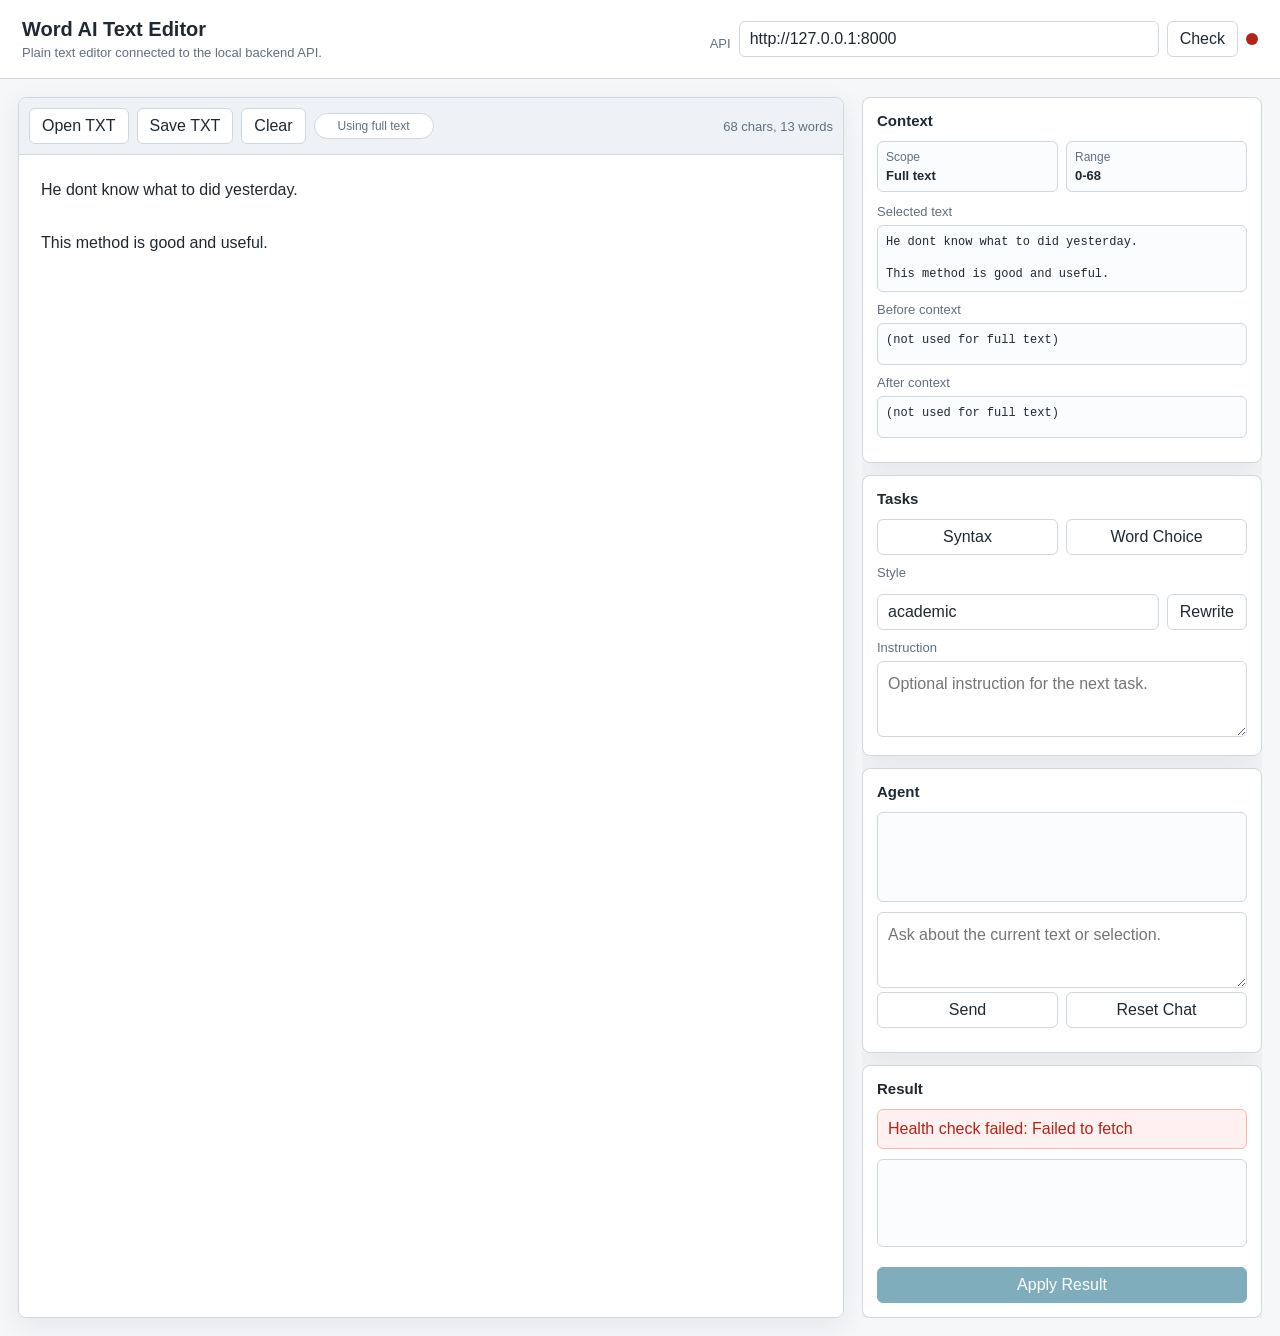
==== examples/simple-web/index.html @ 271ca47c "Add static editor demo and launch scripts" ====
<!doctype html>
<html lang="en">
<head>
  <meta charset="utf-8">
  <meta name="viewport" content="width=device-width, initial-scale=1">
  <title>Word AI Text Editor Demo</title>
  <link rel="stylesheet" href="./style.css">
</head>
<body>
  <div class="app-shell">
    <header class="topbar">
      <div class="brand">
        <h1>Word AI Text Editor</h1>
        <p>Plain text editor connected to the local backend API.</p>
      </div>
      <div class="connection">
        <label for="apiBase">API</label>
        <input id="apiBase" type="url" value="http://127.0.0.1:8000" spellcheck="false">
        <button id="healthButton" type="button">Check</button>
        <span id="healthStatus" class="status-dot" title="API status"></span>
      </div>
    </header>

    <main class="workspace">
      <section class="editor-pane" aria-label="Text editor">
        <div class="toolbar">
          <input id="fileInput" type="file" accept=".txt,text/plain" hidden>
          <button id="openButton" type="button">Open TXT</button>
          <button id="saveButton" type="button">Save TXT</button>
          <button id="clearButton" type="button">Clear</button>
          <span id="selectionStatus" class="selection-status">Using full text</span>
          <span id="editorStats" class="editor-stats">0 chars</span>
        </div>
        <textarea id="editor" spellcheck="true" placeholder="Type or open a .txt file. Select part of the text to edit only that selection. If nothing is selected, the whole editor text is sent."></textarea>
      </section>

      <aside class="assistant-pane" aria-label="AI assistant">
        <section class="panel context-panel">
          <h2>Context</h2>
          <dl class="context-summary">
            <div>
              <dt>Scope</dt>
              <dd id="scopeLabel">Full text</dd>
            </div>
            <div>
              <dt>Range</dt>
              <dd id="rangeLabel">0-0</dd>
            </div>
          </dl>
          <label for="selectedPreview">Selected text</label>
          <pre id="selectedPreview" class="context-preview"></pre>
          <label for="beforePreview">Before context</label>
          <pre id="beforePreview" class="context-preview"></pre>
          <label for="afterPreview">After context</label>
          <pre id="afterPreview" class="context-preview"></pre>
        </section>

        <section class="panel">
          <h2>Tasks</h2>
          <div class="task-grid">
            <button id="syntaxButton" type="button">Syntax</button>
            <button id="wordButton" type="button">Word Choice</button>
          </div>
          <div class="style-row">
            <label for="styleInput">Style</label>
            <input id="styleInput" type="text" value="academic" spellcheck="false">
            <button id="styleButton" type="button">Rewrite</button>
          </div>
          <label for="instructionInput">Instruction</label>
          <textarea id="instructionInput" class="small-textarea" placeholder="Optional instruction for the next task."></textarea>
        </section>

        <section class="panel">
          <h2>Agent</h2>
          <div id="chatLog" class="chat-log" aria-live="polite"></div>
          <textarea id="agentInput" class="small-textarea" placeholder="Ask about the current text or selection."></textarea>
          <div class="task-grid">
            <button id="agentButton" type="button">Send</button>
            <button id="resetAgentButton" type="button">Reset Chat</button>
          </div>
        </section>

        <section class="panel result-panel">
          <h2>Result</h2>
          <div id="loading" class="loading" hidden>Processing...</div>
          <div id="errorBox" class="error-box" hidden></div>
          <div id="replyBox" class="reply-box"></div>
          <pre id="finalTextBox" class="final-text"></pre>
          <div id="actionsBox" class="actions"></div>
          <button id="applyButton" type="button" disabled>Apply Result</button>
        </section>
      </aside>
    </main>
  </div>

  <script src="./app.js"></script>
</body>
</html>
---- examples/simple-web/style.css ----
:root {
  color-scheme: light;
  --bg: #f6f7f9;
  --surface: #ffffff;
  --surface-muted: #eef2f6;
  --border: #cfd7df;
  --text: #1f2933;
  --muted: #617080;
  --accent: #176b87;
  --accent-dark: #0f4f63;
  --danger: #b42318;
  --danger-bg: #fff1f0;
  --success: #287a45;
  --shadow: 0 8px 28px rgba(27, 39, 51, 0.08);
}

* {
  box-sizing: border-box;
}

body {
  margin: 0;
  min-height: 100vh;
  background: var(--bg);
  color: var(--text);
  font-family: Arial, Helvetica, sans-serif;
}

button,
input,
textarea {
  font: inherit;
}

button {
  min-height: 36px;
  border: 1px solid var(--border);
  border-radius: 6px;
  padding: 0 12px;
  background: var(--surface);
  color: var(--text);
  cursor: pointer;
}

button:hover:not(:disabled) {
  border-color: var(--accent);
  color: var(--accent-dark);
}

button:disabled {
  cursor: not-allowed;
  opacity: 0.55;
}

input,
textarea {
  width: 100%;
  border: 1px solid var(--border);
  border-radius: 6px;
  background: #fff;
  color: var(--text);
  outline: none;
}

input:focus,
textarea:focus {
  border-color: var(--accent);
  box-shadow: 0 0 0 3px rgba(23, 107, 135, 0.12);
}

label {
  display: block;
  margin-bottom: 6px;
  color: var(--muted);
  font-size: 13px;
}

.app-shell {
  min-height: 100vh;
  display: flex;
  flex-direction: column;
}

.topbar {
  display: flex;
  align-items: center;
  justify-content: space-between;
  gap: 24px;
  padding: 18px 22px;
  background: var(--surface);
  border-bottom: 1px solid var(--border);
}

.brand h1 {
  margin: 0;
  font-size: 20px;
  font-weight: 700;
  letter-spacing: 0;
}

.brand p {
  margin: 4px 0 0;
  color: var(--muted);
  font-size: 13px;
}

.connection {
  display: grid;
  grid-template-columns: auto minmax(260px, 420px) auto auto;
  align-items: end;
  gap: 8px;
}

.connection input {
  height: 36px;
  padding: 0 10px;
}

.status-dot {
  width: 12px;
  height: 12px;
  border-radius: 50%;
  background: #9aa6b2;
  display: inline-block;
  margin-bottom: 12px;
}

.status-dot.ok {
  background: var(--success);
}

.status-dot.error {
  background: var(--danger);
}

.workspace {
  flex: 1;
  display: grid;
  grid-template-columns: minmax(420px, 1fr) 400px;
  gap: 18px;
  padding: 18px;
  min-height: 0;
}

.editor-pane,
.assistant-pane {
  min-height: 0;
}

.editor-pane {
  display: flex;
  flex-direction: column;
  background: var(--surface);
  border: 1px solid var(--border);
  border-radius: 8px;
  box-shadow: var(--shadow);
  overflow: hidden;
}

.toolbar {
  display: flex;
  align-items: center;
  gap: 8px;
  padding: 10px;
  background: var(--surface-muted);
  border-bottom: 1px solid var(--border);
}

.editor-stats {
  margin-left: auto;
  color: var(--muted);
  font-size: 13px;
}

.selection-status {
  min-width: 120px;
  border: 1px solid var(--border);
  border-radius: 999px;
  padding: 5px 10px;
  background: #fff;
  color: var(--muted);
  font-size: 12px;
  text-align: center;
}

.selection-status.active {
  border-color: var(--accent);
  background: rgba(23, 107, 135, 0.08);
  color: var(--accent-dark);
}

#editor {
  flex: 1;
  min-height: 520px;
  resize: none;
  border: 0;
  border-radius: 0;
  padding: 22px;
  line-height: 1.65;
  font-size: 16px;
}

#editor:focus {
  box-shadow: none;
}

.assistant-pane {
  display: flex;
  flex-direction: column;
  gap: 12px;
  overflow: auto;
}

.panel {
  background: var(--surface);
  border: 1px solid var(--border);
  border-radius: 8px;
  padding: 14px;
  box-shadow: var(--shadow);
}

.panel h2 {
  margin: 0 0 12px;
  font-size: 15px;
  letter-spacing: 0;
}

.context-summary {
  display: grid;
  grid-template-columns: 1fr 1fr;
  gap: 8px;
  margin: 0 0 12px;
}

.context-summary div {
  border: 1px solid var(--border);
  border-radius: 6px;
  padding: 8px;
  background: #fbfcfd;
}

.context-summary dt {
  margin: 0 0 4px;
  color: var(--muted);
  font-size: 12px;
}

.context-summary dd {
  margin: 0;
  font-size: 13px;
  font-weight: 700;
}

.context-preview {
  min-height: 42px;
  max-height: 96px;
  overflow: auto;
  margin: 0 0 10px;
  padding: 8px;
  border: 1px solid var(--border);
  border-radius: 6px;
  background: #fbfcfd;
  color: var(--text);
  white-space: pre-wrap;
  font-family: Consolas, "Courier New", monospace;
  font-size: 12px;
  line-height: 1.35;
}

.task-grid {
  display: grid;
  grid-template-columns: 1fr 1fr;
  gap: 8px;
  margin-bottom: 10px;
}

.style-row {
  display: grid;
  grid-template-columns: 1fr auto;
  gap: 8px;
  align-items: end;
  margin-bottom: 10px;
}

.style-row label {
  grid-column: 1 / -1;
}

.style-row input {
  height: 36px;
  padding: 0 10px;
}

.small-textarea {
  min-height: 76px;
  resize: vertical;
  padding: 10px;
  line-height: 1.45;
}

.chat-log {
  min-height: 90px;
  max-height: 220px;
  overflow: auto;
  border: 1px solid var(--border);
  border-radius: 6px;
  padding: 10px;
  margin-bottom: 10px;
  background: #fbfcfd;
}

.chat-message {
  margin-bottom: 10px;
  line-height: 1.4;
}

.chat-message strong {
  display: block;
  margin-bottom: 3px;
  color: var(--accent-dark);
  font-size: 12px;
}

.result-panel {
  flex: 1;
}

.loading {
  padding: 10px;
  border-radius: 6px;
  background: var(--surface-muted);
  color: var(--muted);
  margin-bottom: 10px;
}

.error-box {
  padding: 10px;
  border: 1px solid #ffb4ad;
  border-radius: 6px;
  background: var(--danger-bg);
  color: var(--danger);
  margin-bottom: 10px;
  white-space: pre-wrap;
}

.reply-box {
  line-height: 1.5;
  margin-bottom: 10px;
}

.final-text {
  min-height: 88px;
  max-height: 240px;
  overflow: auto;
  margin: 0 0 10px;
  padding: 10px;
  border: 1px solid var(--border);
  border-radius: 6px;
  background: #fbfcfd;
  white-space: pre-wrap;
  font-family: Consolas, "Courier New", monospace;
  font-size: 13px;
  line-height: 1.45;
}

.actions {
  display: grid;
  gap: 8px;
  margin-bottom: 10px;
}

.action-item {
  border: 1px solid var(--border);
  border-radius: 6px;
  padding: 10px;
  background: #fbfcfd;
}

.action-item b {
  display: block;
  margin-bottom: 4px;
}

.action-item p {
  margin: 4px 0;
  color: var(--muted);
  line-height: 1.35;
}

#applyButton {
  width: 100%;
  background: var(--accent);
  border-color: var(--accent);
  color: #fff;
}

#applyButton:hover:not(:disabled) {
  background: var(--accent-dark);
  border-color: var(--accent-dark);
  color: #fff;
}

@media (max-width: 900px) {
  .topbar {
    align-items: stretch;
    flex-direction: column;
  }

  .connection {
    grid-template-columns: 1fr auto auto;
  }

  .connection label {
    grid-column: 1 / -1;
  }

  .workspace {
    grid-template-columns: 1fr;
  }

  #editor {
    min-height: 360px;
  }
}
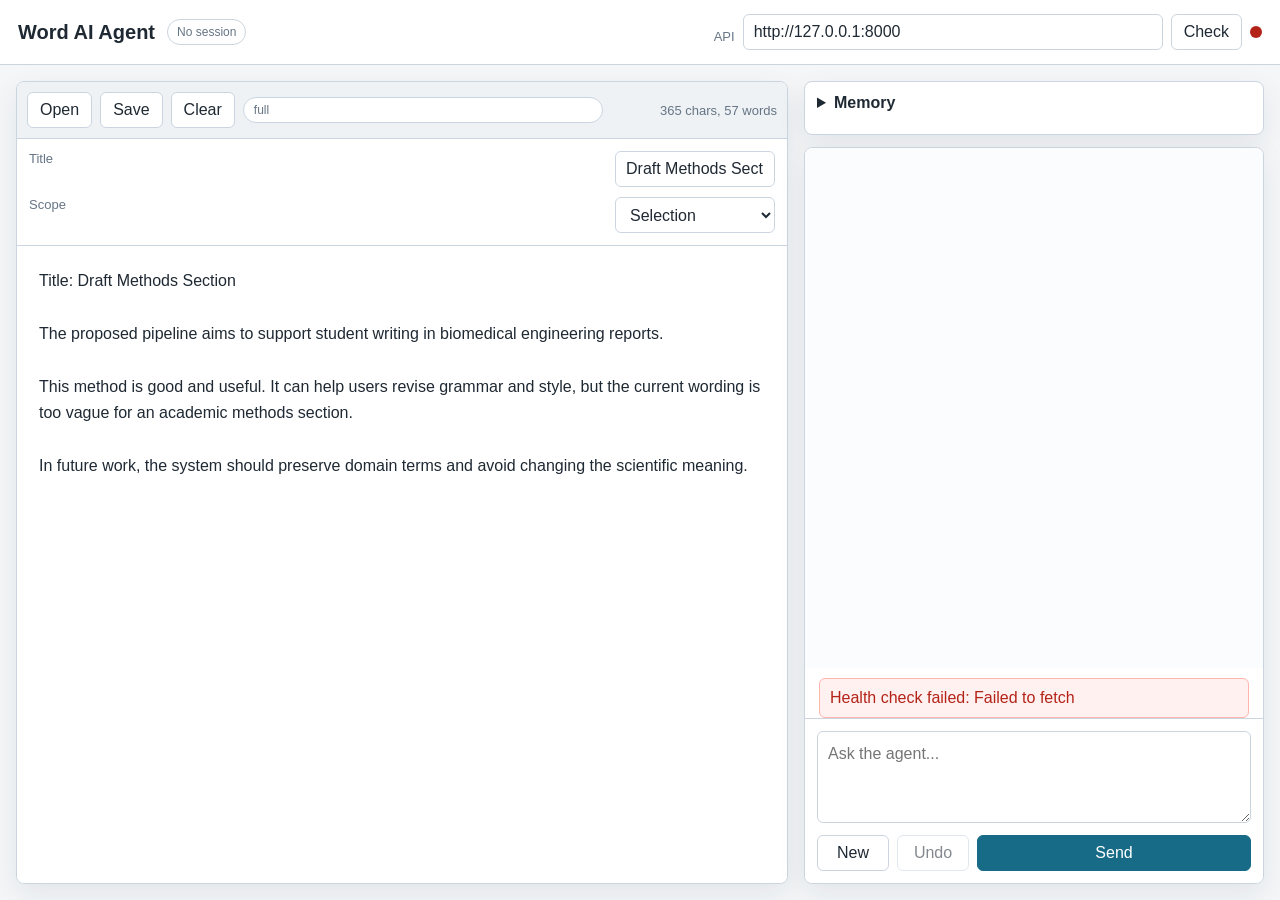
==== commit 1ac66201: "Add web agent demo and scenario tests Update the static demo to use session-based agent chat, docume" ====
--- a/examples/simple-web/index.html
+++ b/examples/simple-web/index.html
@@ -1,17 +1,17 @@
 <!doctype html>
-<html lang="en">
+<html lang="zh-CN">
 <head>
   <meta charset="utf-8">
   <meta name="viewport" content="width=device-width, initial-scale=1">
-  <title>Word AI Text Editor Demo</title>
+  <title>Word AI Agent Demo</title>
   <link rel="stylesheet" href="./style.css">
 </head>
 <body>
   <div class="app-shell">
     <header class="topbar">
       <div class="brand">
-        <h1>Word AI Text Editor</h1>
-        <p>Plain text editor connected to the local backend API.</p>
+        <h1>Word AI Agent</h1>
+        <span id="sessionBadge" class="session-badge">No session</span>
       </div>
       <div class="connection">
         <label for="apiBase">API</label>
@@ -22,72 +22,65 @@
     </header>
 
     <main class="workspace">
-      <section class="editor-pane" aria-label="Text editor">
-        <div class="toolbar">
+      <section class="editor-pane" aria-label="Document editor">
+        <div class="editor-toolbar">
           <input id="fileInput" type="file" accept=".txt,text/plain" hidden>
-          <button id="openButton" type="button">Open TXT</button>
-          <button id="saveButton" type="button">Save TXT</button>
+          <button id="openButton" type="button">Open</button>
+          <button id="saveButton" type="button">Save</button>
           <button id="clearButton" type="button">Clear</button>
-          <span id="selectionStatus" class="selection-status">Using full text</span>
+          <span id="selectionStatus" class="selection-status">Full document</span>
           <span id="editorStats" class="editor-stats">0 chars</span>
         </div>
-        <textarea id="editor" spellcheck="true" placeholder="Type or open a .txt file. Select part of the text to edit only that selection. If nothing is selected, the whole editor text is sent."></textarea>
+
+        <div class="document-meta">
+          <label for="documentTitle">Title</label>
+          <input id="documentTitle" type="text" value="Draft Methods Section" spellcheck="true">
+          <label for="activeScope">Scope</label>
+          <select id="activeScope">
+            <option value="selection">Selection</option>
+            <option value="paragraph">Paragraph</option>
+            <option value="document">Document</option>
+          </select>
+        </div>
+
+        <textarea id="editor" spellcheck="true"></textarea>
       </section>
 
-      <aside class="assistant-pane" aria-label="AI assistant">
-        <section class="panel context-panel">
-          <h2>Context</h2>
-          <dl class="context-summary">
-            <div>
-              <dt>Scope</dt>
-              <dd id="scopeLabel">Full text</dd>
+      <aside class="agent-pane" aria-label="Agent chat">
+        <section class="memory-panel">
+          <details>
+            <summary>Memory</summary>
+            <label for="documentSummary">Document summary</label>
+            <textarea id="documentSummary" class="memory-input"></textarea>
+
+            <label for="writingGoals">Writing goals</label>
+            <textarea id="writingGoals" class="memory-input"></textarea>
+
+            <label for="keyTerms">Key terms</label>
+            <textarea id="keyTerms" class="memory-input"></textarea>
+
+            <label for="userPreferences">User preferences</label>
+            <textarea id="userPreferences" class="memory-input"></textarea>
+
+            <div class="memory-actions">
+              <button id="saveMemoryButton" type="button">Save Memory</button>
+              <button id="loadMemoryButton" type="button">Reload</button>
             </div>
-            <div>
-              <dt>Range</dt>
-              <dd id="rangeLabel">0-0</dd>
-            </div>
-          </dl>
-          <label for="selectedPreview">Selected text</label>
-          <pre id="selectedPreview" class="context-preview"></pre>
-          <label for="beforePreview">Before context</label>
-          <pre id="beforePreview" class="context-preview"></pre>
-          <label for="afterPreview">After context</label>
-          <pre id="afterPreview" class="context-preview"></pre>
+          </details>
         </section>
 
-        <section class="panel">
-          <h2>Tasks</h2>
-          <div class="task-grid">
-            <button id="syntaxButton" type="button">Syntax</button>
-            <button id="wordButton" type="button">Word Choice</button>
+        <section class="chat-panel">
+          <div id="chatLog" class="chat-log" aria-live="polite"></div>
+          <div id="errorBox" class="error-box" hidden></div>
+          <div id="loading" class="loading" hidden>Thinking...</div>
+          <div class="composer">
+            <textarea id="agentInput" placeholder="Ask the agent..." rows="3"></textarea>
+          <div class="composer-actions">
+            <button id="newSessionButton" type="button">New</button>
+            <button id="undoApplyButton" type="button" disabled>Undo</button>
+            <button id="sendButton" type="button">Send</button>
           </div>
-          <div class="style-row">
-            <label for="styleInput">Style</label>
-            <input id="styleInput" type="text" value="academic" spellcheck="false">
-            <button id="styleButton" type="button">Rewrite</button>
           </div>
-          <label for="instructionInput">Instruction</label>
-          <textarea id="instructionInput" class="small-textarea" placeholder="Optional instruction for the next task."></textarea>
-        </section>
-
-        <section class="panel">
-          <h2>Agent</h2>
-          <div id="chatLog" class="chat-log" aria-live="polite"></div>
-          <textarea id="agentInput" class="small-textarea" placeholder="Ask about the current text or selection."></textarea>
-          <div class="task-grid">
-            <button id="agentButton" type="button">Send</button>
-            <button id="resetAgentButton" type="button">Reset Chat</button>
-          </div>
-        </section>
-
-        <section class="panel result-panel">
-          <h2>Result</h2>
-          <div id="loading" class="loading" hidden>Processing...</div>
-          <div id="errorBox" class="error-box" hidden></div>
-          <div id="replyBox" class="reply-box"></div>
-          <pre id="finalTextBox" class="final-text"></pre>
-          <div id="actionsBox" class="actions"></div>
-          <button id="applyButton" type="button" disabled>Apply Result</button>
         </section>
       </aside>
     </main>
--- a/examples/simple-web/style.css
+++ b/examples/simple-web/style.css
@@ -1,17 +1,18 @@
 :root {
   color-scheme: light;
-  --bg: #f6f7f9;
+  --bg: #f4f6f8;
   --surface: #ffffff;
-  --surface-muted: #eef2f6;
-  --border: #cfd7df;
+  --muted-surface: #eef2f5;
+  --border: #cbd5df;
   --text: #1f2933;
-  --muted: #617080;
+  --muted: #667585;
   --accent: #176b87;
   --accent-dark: #0f4f63;
   --danger: #b42318;
   --danger-bg: #fff1f0;
   --success: #287a45;
-  --shadow: 0 8px 28px rgba(27, 39, 51, 0.08);
+  --warn: #c77700;
+  --shadow: 0 10px 28px rgba(31, 41, 51, 0.08);
 }
 
 * {
@@ -28,7 +29,8 @@
 
 button,
 input,
-textarea {
+textarea,
+select {
   font: inherit;
 }
 
@@ -53,7 +55,8 @@
 }
 
 input,
-textarea {
+textarea,
+select {
   width: 100%;
   border: 1px solid var(--border);
   border-radius: 6px;
@@ -62,8 +65,20 @@
   outline: none;
 }
 
+input,
+select {
+  height: 36px;
+  padding: 0 10px;
+}
+
+textarea {
+  padding: 10px;
+  resize: vertical;
+}
+
 input:focus,
-textarea:focus {
+textarea:focus,
+select:focus {
   border-color: var(--accent);
   box-shadow: 0 0 0 3px rgba(23, 107, 135, 0.12);
 }
@@ -85,23 +100,32 @@
   display: flex;
   align-items: center;
   justify-content: space-between;
-  gap: 24px;
-  padding: 18px 22px;
+  gap: 18px;
+  padding: 14px 18px;
   background: var(--surface);
   border-bottom: 1px solid var(--border);
+}
+
+.brand {
+  display: flex;
+  align-items: center;
+  gap: 12px;
+  min-width: 260px;
 }
 
 .brand h1 {
   margin: 0;
   font-size: 20px;
-  font-weight: 700;
   letter-spacing: 0;
 }
 
-.brand p {
-  margin: 4px 0 0;
-  color: var(--muted);
-  font-size: 13px;
+.session-badge {
+  border: 1px solid var(--border);
+  border-radius: 999px;
+  padding: 5px 9px;
+  color: var(--muted);
+  font-size: 12px;
+  white-space: nowrap;
 }
 
 .connection {
@@ -109,11 +133,6 @@
   grid-template-columns: auto minmax(260px, 420px) auto auto;
   align-items: end;
   gap: 8px;
-}
-
-.connection input {
-  height: 36px;
-  padding: 0 10px;
 }
 
 .status-dot {
@@ -129,6 +148,10 @@
   background: var(--success);
 }
 
+.status-dot.warn {
+  background: var(--warn);
+}
+
 .status-dot.error {
   background: var(--danger);
 }
@@ -136,33 +159,38 @@
 .workspace {
   flex: 1;
   display: grid;
-  grid-template-columns: minmax(420px, 1fr) 400px;
-  gap: 18px;
-  padding: 18px;
+  grid-template-columns: minmax(420px, 1fr) minmax(360px, 460px);
+  gap: 16px;
+  padding: 16px;
   min-height: 0;
 }
 
 .editor-pane,
-.assistant-pane {
+.agent-pane {
   min-height: 0;
 }
 
-.editor-pane {
-  display: flex;
-  flex-direction: column;
+.editor-pane,
+.memory-panel,
+.chat-panel {
   background: var(--surface);
   border: 1px solid var(--border);
   border-radius: 8px;
   box-shadow: var(--shadow);
+}
+
+.editor-pane {
+  display: flex;
+  flex-direction: column;
   overflow: hidden;
 }
 
-.toolbar {
+.editor-toolbar {
   display: flex;
   align-items: center;
   gap: 8px;
   padding: 10px;
-  background: var(--surface-muted);
+  background: var(--muted-surface);
   border-bottom: 1px solid var(--border);
 }
 
@@ -173,14 +201,19 @@
 }
 
 .selection-status {
+  flex: 0 1 360px;
   min-width: 120px;
+  max-width: 360px;
   border: 1px solid var(--border);
   border-radius: 999px;
   padding: 5px 10px;
   background: #fff;
   color: var(--muted);
   font-size: 12px;
-  text-align: center;
+  text-align: left;
+  overflow: hidden;
+  text-overflow: ellipsis;
+  white-space: nowrap;
 }
 
 .selection-status.active {
@@ -189,9 +222,21 @@
   color: var(--accent-dark);
 }
 
+.document-meta {
+  display: grid;
+  grid-template-columns: 1fr 160px;
+  gap: 10px;
+  padding: 12px;
+  border-bottom: 1px solid var(--border);
+}
+
+.document-meta label {
+  margin-bottom: -4px;
+}
+
 #editor {
   flex: 1;
-  min-height: 520px;
+  min-height: 560px;
   resize: none;
   border: 0;
   border-radius: 0;
@@ -204,155 +249,84 @@
   box-shadow: none;
 }
 
-.assistant-pane {
+.agent-pane {
   display: flex;
   flex-direction: column;
   gap: 12px;
-  overflow: auto;
-}
-
-.panel {
-  background: var(--surface);
-  border: 1px solid var(--border);
-  border-radius: 8px;
-  padding: 14px;
-  box-shadow: var(--shadow);
-}
-
-.panel h2 {
-  margin: 0 0 12px;
-  font-size: 15px;
-  letter-spacing: 0;
-}
-
-.context-summary {
+}
+
+.memory-panel {
+  padding: 12px;
+}
+
+.memory-panel summary {
+  cursor: pointer;
+  font-weight: 700;
+  margin-bottom: 10px;
+}
+
+.memory-input {
+  min-height: 48px;
+  max-height: 100px;
+  margin-bottom: 10px;
+  line-height: 1.4;
+}
+
+.memory-actions {
   display: grid;
   grid-template-columns: 1fr 1fr;
   gap: 8px;
-  margin: 0 0 12px;
-}
-
-.context-summary div {
-  border: 1px solid var(--border);
-  border-radius: 6px;
-  padding: 8px;
+}
+
+.chat-panel {
+  flex: 1;
+  min-height: 0;
+  display: flex;
+  flex-direction: column;
+  overflow: hidden;
+}
+
+.chat-log {
+  flex: 1;
+  min-height: 320px;
+  overflow: auto;
+  padding: 14px;
   background: #fbfcfd;
 }
 
-.context-summary dt {
-  margin: 0 0 4px;
+.chat-message {
+  max-width: 92%;
+  margin-bottom: 12px;
+  padding: 10px 12px;
+  border: 1px solid var(--border);
+  border-radius: 8px;
+  background: #fff;
+  line-height: 1.5;
+}
+
+.chat-message.user {
+  margin-left: auto;
+  background: #eaf4f7;
+  border-color: #b7d5df;
+}
+
+.chat-message.assistant {
+  margin-right: auto;
+}
+
+.message-text {
+  white-space: pre-wrap;
+}
+
+.system-message {
+  margin: 8px 0;
   color: var(--muted);
   font-size: 12px;
-}
-
-.context-summary dd {
-  margin: 0;
-  font-size: 13px;
-  font-weight: 700;
-}
-
-.context-preview {
-  min-height: 42px;
-  max-height: 96px;
-  overflow: auto;
-  margin: 0 0 10px;
-  padding: 8px;
-  border: 1px solid var(--border);
-  border-radius: 6px;
-  background: #fbfcfd;
-  color: var(--text);
-  white-space: pre-wrap;
-  font-family: Consolas, "Courier New", monospace;
-  font-size: 12px;
-  line-height: 1.35;
-}
-
-.task-grid {
-  display: grid;
-  grid-template-columns: 1fr 1fr;
-  gap: 8px;
-  margin-bottom: 10px;
-}
-
-.style-row {
-  display: grid;
-  grid-template-columns: 1fr auto;
-  gap: 8px;
-  align-items: end;
-  margin-bottom: 10px;
-}
-
-.style-row label {
-  grid-column: 1 / -1;
-}
-
-.style-row input {
-  height: 36px;
-  padding: 0 10px;
-}
-
-.small-textarea {
-  min-height: 76px;
-  resize: vertical;
-  padding: 10px;
-  line-height: 1.45;
-}
-
-.chat-log {
-  min-height: 90px;
-  max-height: 220px;
-  overflow: auto;
-  border: 1px solid var(--border);
-  border-radius: 6px;
-  padding: 10px;
-  margin-bottom: 10px;
-  background: #fbfcfd;
-}
-
-.chat-message {
-  margin-bottom: 10px;
-  line-height: 1.4;
-}
-
-.chat-message strong {
-  display: block;
-  margin-bottom: 3px;
-  color: var(--accent-dark);
-  font-size: 12px;
-}
-
-.result-panel {
-  flex: 1;
-}
-
-.loading {
-  padding: 10px;
-  border-radius: 6px;
-  background: var(--surface-muted);
-  color: var(--muted);
-  margin-bottom: 10px;
-}
-
-.error-box {
-  padding: 10px;
-  border: 1px solid #ffb4ad;
-  border-radius: 6px;
-  background: var(--danger-bg);
-  color: var(--danger);
-  margin-bottom: 10px;
-  white-space: pre-wrap;
-}
-
-.reply-box {
-  line-height: 1.5;
-  margin-bottom: 10px;
+  text-align: center;
 }
 
 .final-text {
-  min-height: 88px;
-  max-height: 240px;
-  overflow: auto;
-  margin: 0 0 10px;
+  margin: 10px 0 0;
   padding: 10px;
   border: 1px solid var(--border);
   border-radius: 6px;
@@ -363,38 +337,70 @@
   line-height: 1.45;
 }
 
-.actions {
+.action-item {
+  margin-top: 10px;
+  border: 1px solid var(--border);
+  border-radius: 6px;
+  padding: 10px;
+  background: #fbfcfd;
+}
+
+.action-title {
+  margin-bottom: 6px;
+  font-size: 13px;
+  font-weight: 700;
+  color: var(--accent-dark);
+}
+
+.action-item p {
+  margin: 0 0 8px;
+  color: var(--muted);
+  line-height: 1.4;
+}
+
+.loading {
+  margin: 10px 14px 0;
+  padding: 10px;
+  border-radius: 6px;
+  background: var(--muted-surface);
+  color: var(--muted);
+}
+
+.error-box {
+  margin: 10px 14px 0;
+  padding: 10px;
+  border: 1px solid #ffb4ad;
+  border-radius: 6px;
+  background: var(--danger-bg);
+  color: var(--danger);
+  white-space: pre-wrap;
+}
+
+.composer {
+  padding: 12px;
+  border-top: 1px solid var(--border);
+  background: var(--surface);
+}
+
+#agentInput {
+  min-height: 78px;
+  margin-bottom: 8px;
+  line-height: 1.45;
+}
+
+.composer-actions {
   display: grid;
+  grid-template-columns: 72px 72px 1fr;
   gap: 8px;
-  margin-bottom: 10px;
-}
-
-.action-item {
-  border: 1px solid var(--border);
-  border-radius: 6px;
-  padding: 10px;
-  background: #fbfcfd;
-}
-
-.action-item b {
-  display: block;
-  margin-bottom: 4px;
-}
-
-.action-item p {
-  margin: 4px 0;
-  color: var(--muted);
-  line-height: 1.35;
-}
-
-#applyButton {
-  width: 100%;
+}
+
+#sendButton {
   background: var(--accent);
   border-color: var(--accent);
   color: #fff;
 }
 
-#applyButton:hover:not(:disabled) {
+#sendButton:hover:not(:disabled) {
   background: var(--accent-dark);
   border-color: var(--accent-dark);
   color: #fff;
@@ -406,6 +412,10 @@
     flex-direction: column;
   }
 
+  .brand {
+    justify-content: space-between;
+  }
+
   .connection {
     grid-template-columns: 1fr auto auto;
   }
